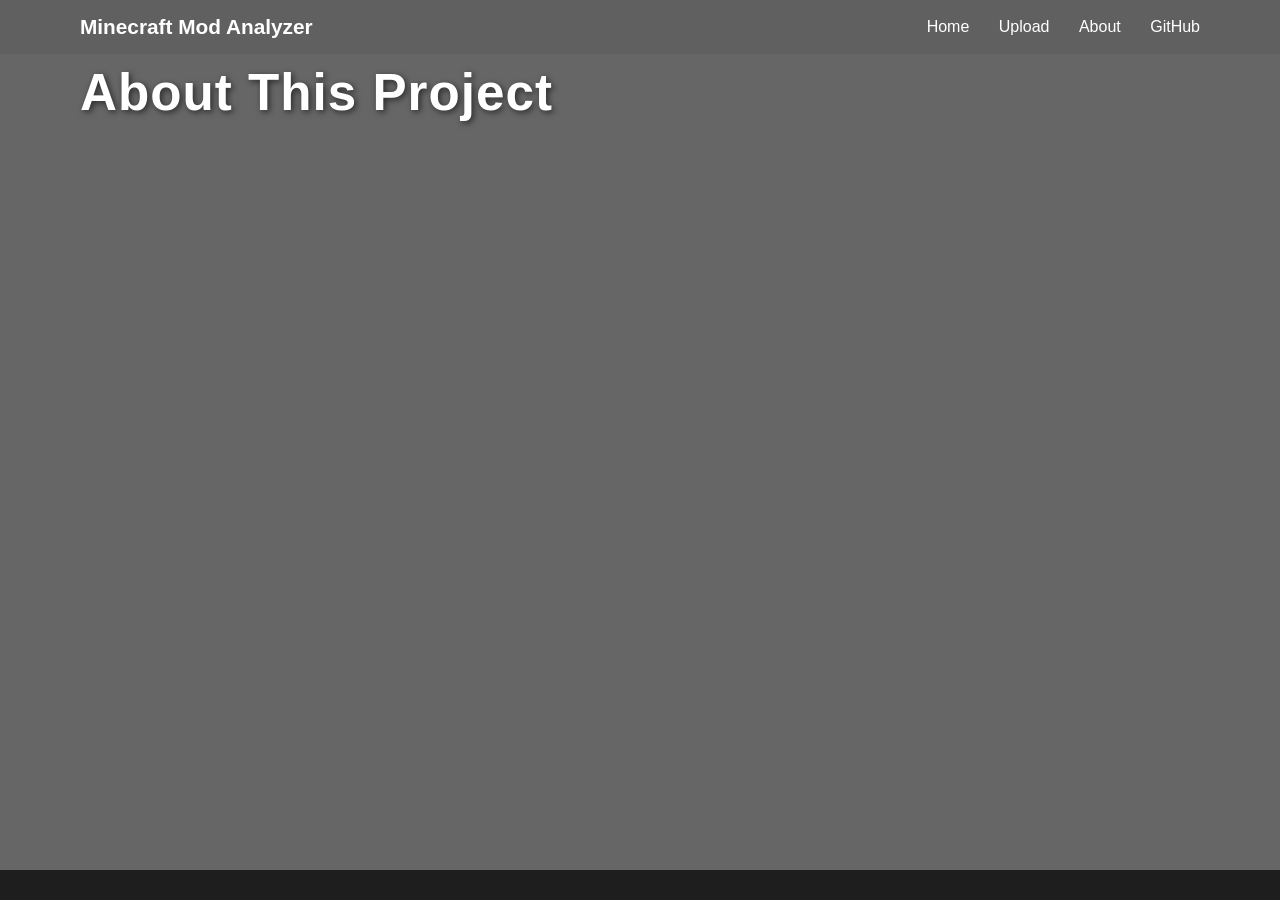
==== src/main/resources/static/about.html @ 1a432ef0 "Add dimmed background overlay for About page" ====
<!-- TODO: Add informational text in the About page -->
<!DOCTYPE html>
<html lang="en">
<head>
  <meta charset="UTF-8" />
  <meta name="viewport" content="width=device-width, initial-scale=1.0" />
  <title>About - Minecraft Dependency Visualizer</title>
  <link rel="stylesheet" href="homepage.css" />
</head>

<body class="site-background" id="page-about">
    
  <header id="site-header">
  <div class="nav-container">
      
         
    <div class="logo">
      Minecraft Mod Analyzer
    </div>

    <nav class="nav-links">
        <a href="index.html">Home</a>
      <a href="#">Upload</a>
      <a href="about.html" id="about-btn">About</a>
      <a href="https://github.com/uprm-inso4101-2025-2026-s2/semester-project-super_cool_minecraft_team" target="_blank">GitHub</a>
    </nav>
  
  </div>
</header>
  <header id="app-header">
    <div id="header-inner">
      <h1 id="main-title">About This Project</h1>
      <p id="main-message">
        <!-- TODO -->
      </p>
    </div>
  </header>

  <main id="main-content">
    <p>
      <!-- TODO -->
    </p>
  </main>

<footer id="site-footer">
  <div class="footer-container">

    <p>
      <!-- TODO (If needed) -->
    </p>

  </div>

</footer>
</body>
</html>
---- src/main/resources/static/homepage.css ----
/* homepage.css - SOLO MONOCRAFT */

@font-face {
    font-family: 'Monocraft';
    src: url('fonts/Monocraft-Light.ttf') format('truetype');
    font-weight: 300;
    font-style: normal;
    font-display: swap;
}

@font-face {
    font-family: 'Monocraft';
    src: url('fonts/Monocraft-Light-Italic.ttf') format('truetype');
    font-weight: 300;
    font-style: italic;
    font-display: swap;
}

@font-face {
    font-family: 'Monocraft';
    src: url('fonts/Monocraft-SemiBold.ttf') format('truetype');
    font-weight: 600;
    font-style: normal;
    font-display: swap;
}

@font-face {
    font-family: 'Monocraft';
    src: url('fonts/Monocraft-SemiBold-Italic.ttf') format('truetype');
    font-weight: 600;
    font-style: italic;
    font-display: swap;
}

* {
    margin: 0;
    padding: 0;
    box-sizing: border-box;
}

.site-background {

    /* BACKGROUND IMAGE */
    background-image: url("images/minecraft-background.png");
    background-size: cover;
    background-position: center;
    background-repeat: no-repeat;
    background-attachment: fixed;

    font-family: 'Monocraft', sans-serif;
    font-weight: 300;
    min-height: 100vh;
    display: flex;
    flex-direction: column;
    position: relative;
}

body#page-home::before {
    content: "";
    position: fixed;
    inset: 0;
    background: rgba(0,0,0,0.35);
    z-index: -1;
}

body#page-about::before {
    content: "";
    position: fixed;
    inset: 0;
    background: rgba(0,0,0,0.6);
    z-index: -1;
    padding: 20px;
}

/* HEADER  */
#app-header {
    padding: 60px 0 0 80px;  
    text-align: left;
}

/* Welcome */
#main-title {
    color: #ffffff;
    font-size: 3.2rem;
    font-weight: 600; 
    letter-spacing: 1px;
    line-height: 1.3;
    margin-bottom: 20px;
    text-shadow: 2px 2px 6px rgba(0,0,0,0.6);
    font-family: 'Monocraft', sans-serif;
    max-width: 900px;
}

/* Message */
#main-message {
    color: #ffffff;
    font-size: 1.4rem;
    font-weight: 300; 
    letter-spacing: 0.3px;
    max-width: 750px;
    line-height: 1.6;
    margin-top: 10px;
    text-shadow: 1px 1px 4px rgba(0,0,0,0.6);
    font-family: 'Monocraft', sans-serif;
    opacity: 0.95;
}

/* MAIN  */
#main-content {
    flex: 1;
    display: flex;
    align-items: flex-start;
    justify-content: flex-start;
    padding: 0 80px;
    margin-top: 40px;  
}

/* Button */
#get-mods-btn {
    background-color: #3ebe45;
    border: none;
    color: white;
    font-size: 2.5rem;
    font-weight: 600; 
    padding: 22px 80px;
    box-shadow: 0 12px 0 #267326, 0 20px 25px rgba(0,0,0,0.35);
    cursor: pointer;
    letter-spacing: 1.5px;
    text-shadow: 2px 2px 0 #267326;
    transition: all 0.1s ease;
    display: inline-block;
    font-family: 'Monocraft', sans-serif;
}

#get-mods-btn:hover {
    background-color: #4acf52;
    transform: translateY(-3px);
    box-shadow: 0 15px 0 #267326, 0 22px 28px rgba(0,0,0,0.4);
}

#get-mods-btn:active {
    transform: translateY(9px);
    box-shadow: 0 5px 0 #267326, 0 15px 20px rgba(0,0,0,0.3);
}

@media (max-width: 1024px) {
    #app-header {
        padding: 40px 0 0 50px;
    }
    
    #main-title {
        font-size: 2.8rem;
        max-width: 700px;
    }
    
    #main-message {
        font-size: 1.3rem;
        max-width: 600px;
    }
    
    #main-content {
        padding: 0 50px;
        margin-top: -50px;
    }
    
    #get-mods-btn {
        font-size: 2.2rem;
        padding: 20px 70px;
    }
}

@media (max-width: 768px) {
    #app-header {
        padding: 30px 0 0 30px;
    }
    
    #main-title {
        font-size: 2.2rem;
    }
    
    #main-message {
        font-size: 1.2rem;
        line-height: 1.5;
    }
    
    #main-content {
        padding: 0 30px;
        margin-top: -40px;
    }
    
    #get-mods-btn {
        font-size: 1.8rem;
        padding: 18px 50px;
    }
}

@media (max-width: 480px) {
    #app-header {
        padding: 120px 0 0 80px;
        text-align: left;
    }
    
    #main-title {
        font-size: 1.8rem;
    }
    
    #main-message {
        font-size: 1rem;
    }
    
    #get-mods-btn {
        font-size: 1.5rem;
        padding: 15px 40px;
        border-radius: 40px;
    }
}

/* INFO SECTION */

#info-section{
    padding: 120px 80px;
    background: rgba(0,0,0,0.55);
    margin-top: 50vh;
}

.info-container{
    max-width: 900px;
    margin: auto;
}

#info-section h2{
    color: white;
    font-size: 2.2rem;
    font-weight: 600;
    margin-bottom: 25px;
    font-family: 'Monocraft', sans-serif;
}

#info-section p{
    color: #eaeaea;
    font-size: 1.1rem;
    line-height: 1.7;
    margin-bottom: 16px;
    font-family: 'Monocraft', sans-serif;
}

/* HEADER NAVBAR */

#site-header{
position: fixed;
top: 0;
left: 0;
width: 100%;
padding: 15px 80px;
background: rgba(0,0,0,0.05);
backdrop-filter: blur(6px);
z-index: 1000;
}

.nav-container{
display: flex;
justify-content: space-between;
align-items: center;
max-width: 1200px;
margin: auto;
}

.logo{
color: white;
font-size: 1.3rem;
font-weight: 600;
font-family: 'Monocraft', sans-serif;
}

.nav-links a{
color: white;
margin-left: 25px;
text-decoration: none;
font-size: 1rem;
font-family: 'Monocraft', sans-serif;
transition: opacity 0.2s;
}

.nav-links a:hover{
opacity: 0.7;
}

/* FOOTER */

#site-footer{
background: rgba(0,0,0,0.7);
color: white;
padding: 10px 80px;
margin-top: 100px;
}

.footer-container{
max-width: 900px;
margin: auto;
text-align: center;
}

.footer-container p{
margin-bottom: 10px;
line-height: 1.6;
font-family: 'Monocraft', sans-serif;
}
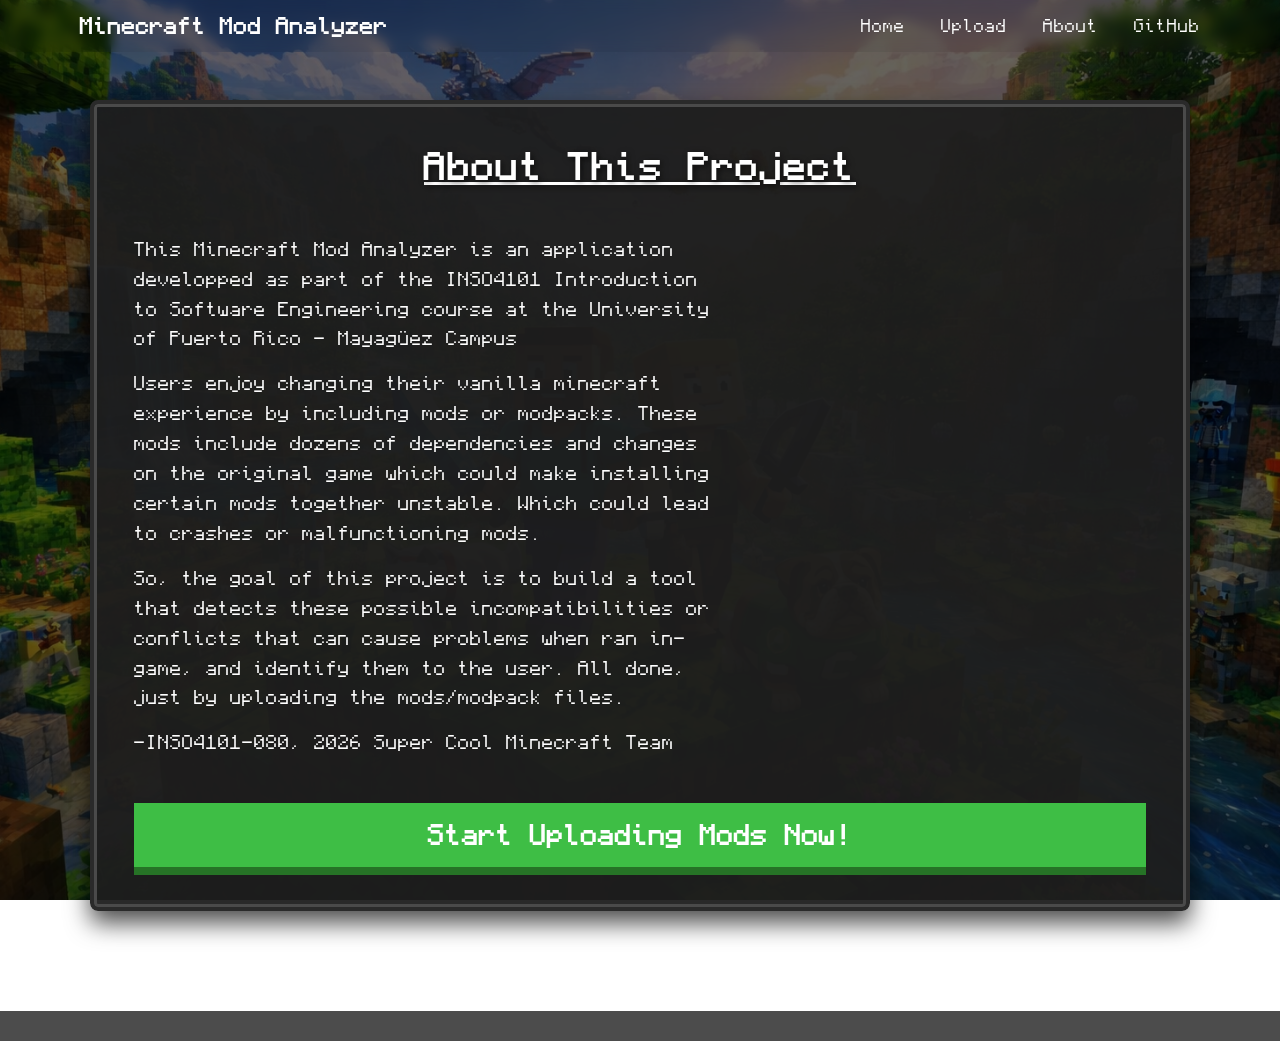
==== commit 025c834c: "- Added hover animation for Start-Update button in about page. - Moved header inside Minecraft UI bo" ====
--- a/src/main/resources/static/about.html
+++ b/src/main/resources/static/about.html
@@ -26,20 +26,69 @@
     </nav>
   
   </div>
+
 </header>
   <header id="app-header">
     <div id="header-inner">
-      <h1 id="main-title">About This Project</h1>
+      <!-- <h1 id="main-title"></h1>
       <p id="main-message">
-        <!-- TODO -->
-      </p>
+        <!- - TODO if needed - ->
+      </p> -->
     </div>
   </header>
 
   <main id="main-content">
-    <p>
-      <!-- TODO -->
-    </p>
+
+    <section id="about-message">
+
+      <div id="about-header">
+        <h1 id="about-main-title">About This Project</h1>
+      </div>
+
+      <div id="about-text-div">
+        <p>
+          This Minecraft Mod Analyzer is an application developped
+          as part of the INSO4101 Introduction to Software
+          Engineering course at the University of Puerto Rico -
+          Mayagüez Campus
+        </p>
+
+        <p>
+          Users enjoy changing their vanilla minecraft experience
+          by including mods or modpacks. These mods include dozens
+          of dependencies and changes on the original game which
+          could make installing certain mods together unstable.
+          Which could lead to crashes or malfunctioning mods.
+        </p>
+
+        <p>
+          So, the goal of this project is to build a tool that
+          detects these possible incompatibilities or conflicts
+          that can cause problems when ran in-game, and identify
+          them to the user. All done, just by uploading the
+          mods/modpack files.
+        </p>
+
+        <p>
+          -INSO4101-080, 2026 Super Cool Minecraft Team
+        </p>
+
+      </div>
+
+      <div id="about-logo-div">
+
+        <!--
+        include logo like:
+        <img src="LOGO PATH HERE" alt="Minecraft Mod Analyzer Logo">
+        -->
+    
+      </div>
+      
+      <a href="index.html" id="about-upload-button">
+          Start Uploading Mods Now!
+      </a> <!--If the upload function gets a page of its own, change link to there instead of index.html -Reynaldo -->
+
+    </section>
   </main>
 
 <footer id="site-footer">
--- a/src/main/resources/static/homepage.css
+++ b/src/main/resources/static/homepage.css
@@ -304,4 +304,105 @@
 margin-bottom: 10px;
 line-height: 1.6;
 font-family: 'Monocraft', sans-serif;
+}
+
+/*About Page CSS*/
+
+#about-header{
+    width: 100%;
+    text-align: center;
+    margin-bottom: 25px;
+}
+
+#about-message{
+    display: flex;
+    flex-wrap: wrap; /*struggling to make button go on bottom*/
+    align-items: flex-start;
+    justify-content: space-between;
+
+    max-width: 1100px;
+    margin: auto;
+    padding: 40px;
+
+    background: rgba(30,30,30,0.95);
+    border-radius: 8px;
+    border: 4px solid #2a2a2a;
+    box-shadow:inset 0 0 0 3px #4a4a4a,
+                0 12px 25px rgba(0,0,0,0.7);
+}
+
+#about-text-div{
+    flex: 3;
+    padding-right: 30px;
+
+    /* OLD BACKGROUND
+    background: rgba(0,0,0,0.8);
+    border-radius: 15px;
+    */
+}
+
+#about-logo-div{
+    flex: 2;
+    text-align: center;
+}
+
+#about-upload-button{
+    width: 100%;
+    margin-top: 30px;
+
+    display: block;
+    text-align: center;
+    text-decoration: none;
+
+    background-color: #3ebe45;
+    border: none;
+    color: white;
+
+    font-size: 1.6rem;
+    font-weight: 600;
+
+    padding: 18px 40px;
+
+    box-shadow: 0 8px 0 #267326;
+    cursor: pointer;
+
+    font-family: 'Monocraft', sans-serif;
+
+    transition: all 0.1s ease;
+}
+
+#about-upload-button:hover{
+    background-color: #4acf52;
+    transform: translateY(-3px);
+    box-shadow: 0 15px 0 #267326, 0 22px 28px rgba(0,0,0,0.4);
+}
+
+#about-upload-button:active{
+    transform: translateY(5px);
+    box-shadow: 0 3px 0 #267326;
+}
+
+#about-message p{
+    color: #ffffff;
+    font-size: 1.1rem;
+    line-height: 1.7;
+    margin-bottom: 15px;
+}
+
+#about-main-title{
+    width: 100%;
+    text-decoration: underline;
+    color: #ffffff;
+
+    font-family: 'Monocraft', sans-serif;
+    font-size: 2.2rem;
+    font-weight: 600; 
+    letter-spacing: 1px;
+    line-height: 1.3;
+
+    margin-bottom: 20px;
+
+    text-shadow: 2px 2px 6px rgba(0,0,0,0.6);
+    
+    max-width: 1100px;
 }
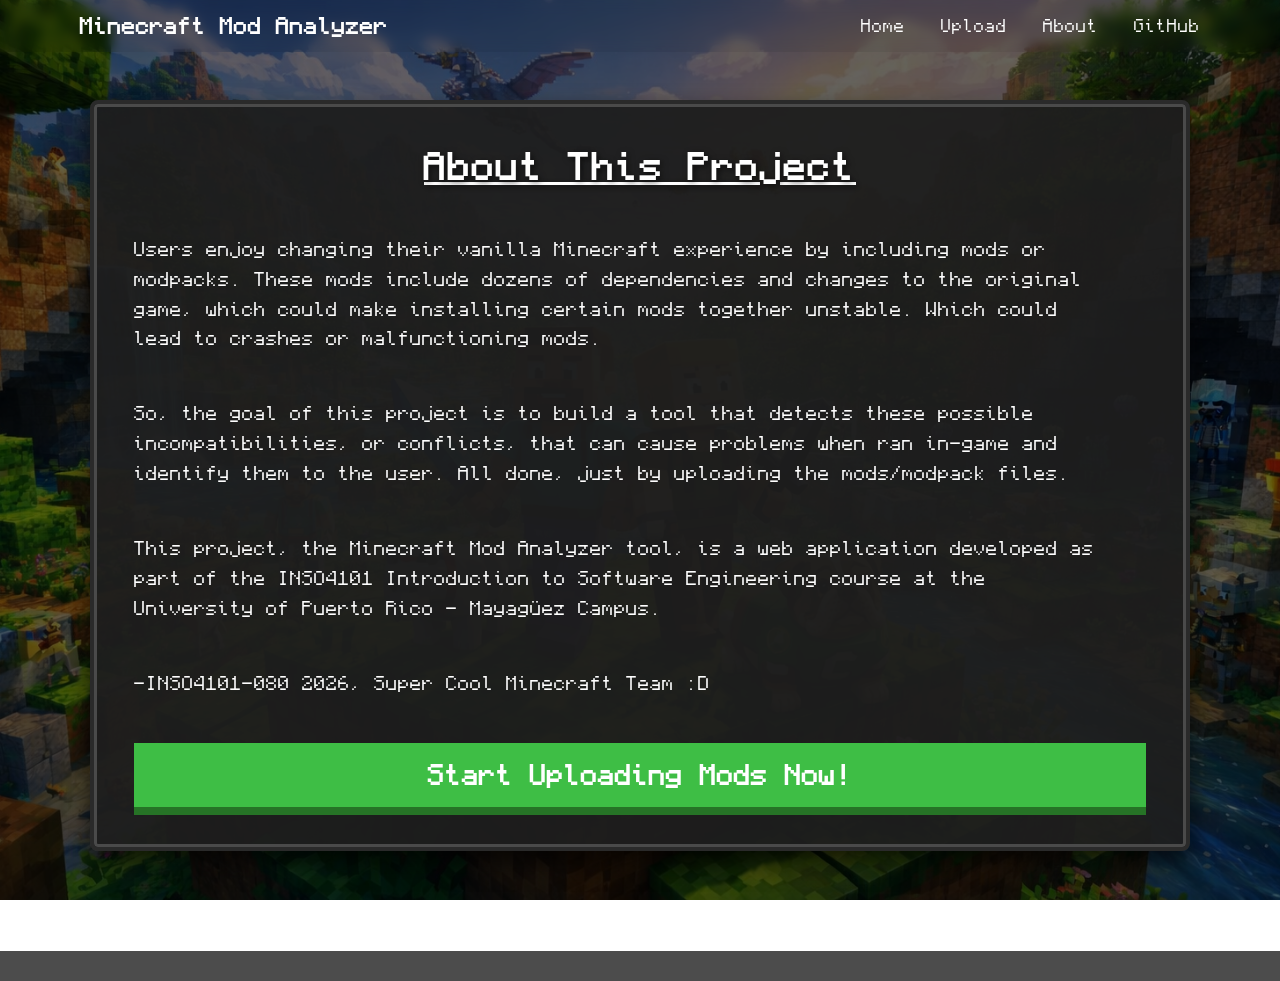
==== commit f29e6ae9: "- Final grammar fixes to about page message. - Commented logo code further to allow about-page text " ====
--- a/src/main/resources/static/about.html
+++ b/src/main/resources/static/about.html
@@ -47,42 +47,42 @@
 
       <div id="about-text-div">
         <p>
-          This Minecraft Mod Analyzer is an application developped
-          as part of the INSO4101 Introduction to Software
-          Engineering course at the University of Puerto Rico -
-          Mayagüez Campus
-        </p>
-
-        <p>
-          Users enjoy changing their vanilla minecraft experience
+          Users enjoy changing their vanilla Minecraft experience
           by including mods or modpacks. These mods include dozens
-          of dependencies and changes on the original game which
+          of dependencies and changes to the original game, which
           could make installing certain mods together unstable.
-          Which could lead to crashes or malfunctioning mods.
+          Which could lead to crashes or malfunctioning mods. <br> <br>
         </p>
 
         <p>
           So, the goal of this project is to build a tool that
-          detects these possible incompatibilities or conflicts
-          that can cause problems when ran in-game, and identify
+          detects these possible incompatibilities, or conflicts,
+          that can cause problems when ran in-game and identify
           them to the user. All done, just by uploading the
-          mods/modpack files.
+          mods/modpack files. <br> <br>
         </p>
 
         <p>
-          -INSO4101-080, 2026 Super Cool Minecraft Team
+          This project, the Minecraft Mod Analyzer tool, is a web
+          application developed as part of the INSO4101 Introduction
+          to Software Engineering course at the University of Puerto
+          Rico - Mayagüez Campus. <br> <br>
+        </p>
+
+        <p>
+          -INSO4101-080 2026, Super Cool Minecraft Team :D
         </p>
 
       </div>
 
-      <div id="about-logo-div">
+      <!-- <div id="about-logo-div"> -->
 
         <!--
         include logo like:
         <img src="LOGO PATH HERE" alt="Minecraft Mod Analyzer Logo">
         -->
     
-      </div>
+      <!-- </div> -->
       
       <a href="index.html" id="about-upload-button">
           Start Uploading Mods Now!
--- a/src/main/resources/static/homepage.css
+++ b/src/main/resources/static/homepage.css
@@ -319,6 +319,7 @@
     flex-wrap: wrap; /*struggling to make button go on bottom*/
     align-items: flex-start;
     justify-content: space-between;
+    /* text-align: justify; */ /*I do not believe this is easier to read*/
 
     max-width: 1100px;
     margin: auto;
